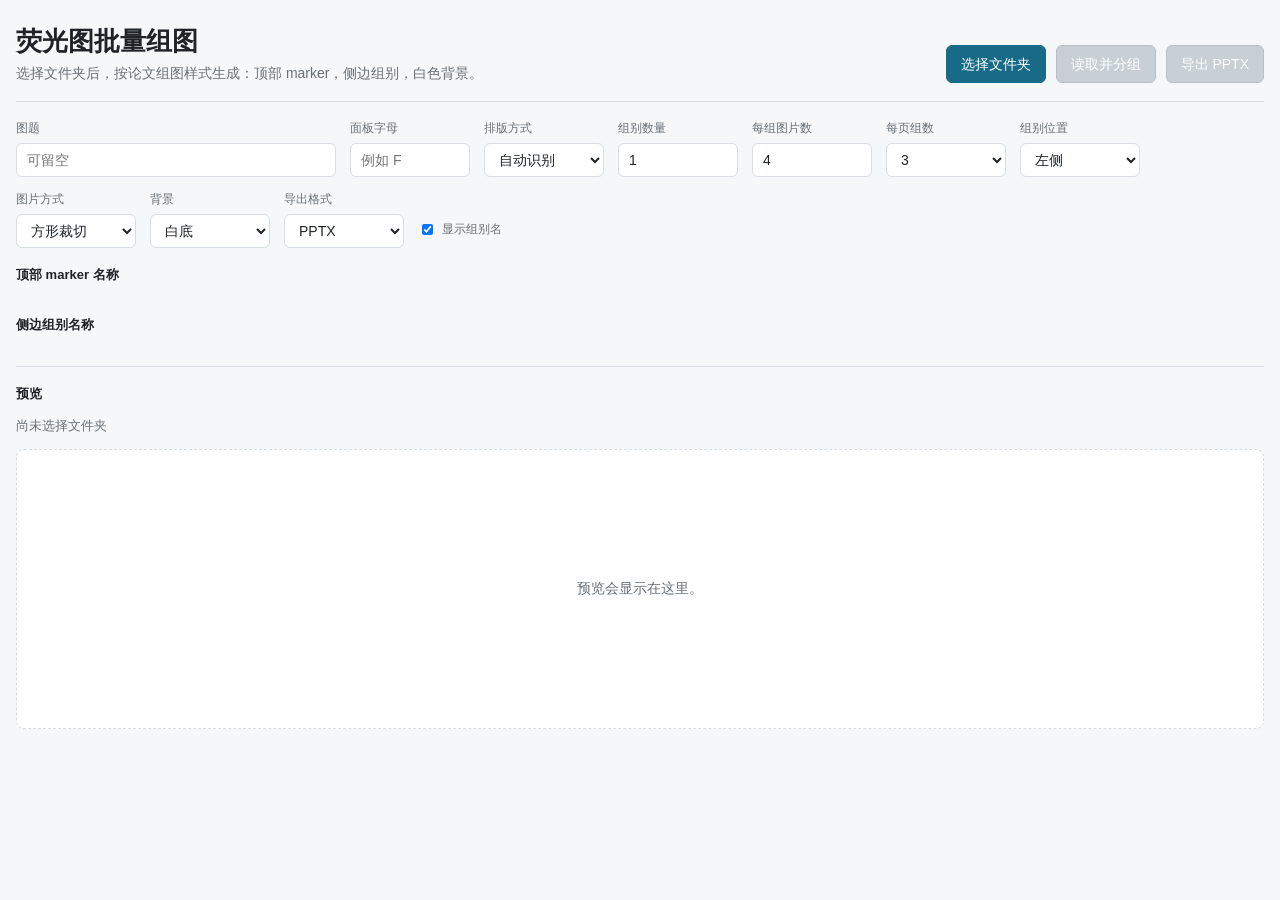
==== templates/index.html @ 7834a8c2 "Initial IF group pictures web app" ====
<!doctype html>
<html lang="zh-CN">
  <head>
    <meta charset="utf-8">
    <meta name="viewport" content="width=device-width, initial-scale=1">
    <title>荧光图批量组图</title>
    <link rel="stylesheet" href="/static/styles.css">
  </head>
  <body>
    <main class="shell">
      <section class="toolbar">
        <div class="title-block">
          <h1>荧光图批量组图</h1>
          <p id="summary">选择文件夹后，按论文组图样式生成：顶部 marker，侧边组别，白色背景。</p>
        </div>

        <div class="controls">
          <label class="file-picker">
            <input id="folderInput" type="file" webkitdirectory directory multiple accept=".tif,.tiff,.png,.jpg,.jpeg,.bmp">
            选择文件夹
          </label>
          <button id="uploadBtn" type="button" disabled>读取并分组</button>
          <button id="exportBtn" type="button" disabled>导出 PPTX</button>
        </div>
      </section>

      <section class="settings">
        <label>
          图题
          <input id="deckTitle" type="text" value="" placeholder="可留空">
        </label>
        <label>
          面板字母
          <input id="panelLetter" type="text" value="" placeholder="例如 F">
        </label>
        <label>
          排版方式
          <select id="layoutMode">
            <option value="auto" selected>自动识别</option>
            <option value="manual">手动数量</option>
          </select>
        </label>
        <label class="manual-only" hidden>
          组别数量
          <input id="groupCount" type="number" min="1" max="50" value="1">
        </label>
        <label class="manual-only" hidden>
          每组图片数
          <input id="imagesPerGroup" type="number" min="1" max="20" value="4">
        </label>
        <label>
          每页组数
          <select id="rowsPerSlide">
            <option value="1">1</option>
            <option value="2">2</option>
            <option value="3" selected>3</option>
            <option value="4">4</option>
            <option value="5">5</option>
            <option value="6">6</option>
          </select>
        </label>
        <label>
          组别位置
          <select id="groupLabelSide">
            <option value="left" selected>左侧</option>
            <option value="right">右侧</option>
          </select>
        </label>
        <label>
          图片方式
          <select id="fitMode">
            <option value="crop" selected>方形裁切</option>
            <option value="contain">完整保留</option>
          </select>
        </label>
        <label>
          背景
          <select id="background">
            <option value="white" selected>白底</option>
            <option value="black">黑底</option>
          </select>
        </label>
        <label>
          导出格式
          <select id="exportFormat">
            <option value="pptx" selected>PPTX</option>
            <option value="png">PNG</option>
            <option value="jpg">JPG</option>
            <option value="pdf">PDF</option>
          </select>
        </label>
        <label class="check-label">
          <input id="showSampleName" type="checkbox" checked>
          显示组别名
        </label>
      </section>

      <section id="channelPanel" class="channel-panel" hidden>
        <div class="section-title">顶部 marker 名称</div>
        <div id="channels" class="channels"></div>
      </section>

      <section id="groupPanel" class="group-panel" hidden>
        <div class="section-title">侧边组别名称</div>
        <div id="groupLabels" class="group-labels"></div>
      </section>

      <section class="preview-head">
        <div class="section-title">预览</div>
        <div id="status" class="status">尚未选择文件夹</div>
      </section>
      <section id="preview" class="preview empty">
        <div class="empty-text">预览会显示在这里。</div>
      </section>
    </main>

    <script src="/static/app.js"></script>
  </body>
</html>
---- static/styles.css ----
:root {
  color-scheme: light;
  --bg: #f6f7f8;
  --surface: #ffffff;
  --text: #1f2328;
  --muted: #687076;
  --line: #d7dde2;
  --accent: #176b87;
  --accent-strong: #0c4f64;
}

* {
  box-sizing: border-box;
}

body {
  margin: 0;
  min-width: 320px;
  background: var(--bg);
  color: var(--text);
  font-family: "Microsoft YaHei", "Segoe UI", Arial, sans-serif;
}

.shell {
  width: min(1440px, calc(100vw - 32px));
  margin: 0 auto;
  padding: 24px 0 40px;
}

.toolbar {
  display: flex;
  align-items: flex-end;
  justify-content: space-between;
  gap: 20px;
  padding-bottom: 18px;
  border-bottom: 1px solid var(--line);
}

h1 {
  margin: 0 0 6px;
  font-size: 26px;
  font-weight: 700;
  letter-spacing: 0;
}

p {
  margin: 0;
  color: var(--muted);
  font-size: 14px;
}

.controls {
  display: flex;
  flex-wrap: wrap;
  justify-content: flex-end;
  gap: 10px;
}

button,
.file-picker {
  height: 38px;
  border: 1px solid var(--accent);
  border-radius: 6px;
  padding: 0 14px;
  background: var(--accent);
  color: #fff;
  font-size: 14px;
  line-height: 36px;
  cursor: pointer;
}

button:disabled {
  border-color: #b9c2c9;
  background: #c8d0d6;
  cursor: not-allowed;
}

.file-picker input {
  display: none;
}

.settings,
.channel-panel,
.group-panel,
.preview-head {
  display: flex;
  flex-wrap: wrap;
  align-items: end;
  gap: 14px;
  margin-top: 18px;
}

.settings label,
.channel-row,
.group-label-row {
  display: grid;
  gap: 6px;
  color: var(--muted);
  font-size: 12px;
}

.settings input[type="text"],
.settings input[type="number"],
.settings select,
.channel-row input[type="text"],
.group-label-row input[type="text"] {
  height: 34px;
  min-width: 120px;
  border: 1px solid var(--line);
  border-radius: 6px;
  padding: 0 10px;
  background: #fff;
  color: var(--text);
  font-size: 14px;
}

.settings input#deckTitle {
  width: min(320px, 90vw);
}

.settings input#panelLetter {
  width: 90px;
}

.check-label {
  grid-template-columns: 18px auto;
  align-items: center;
  height: 34px;
  padding-bottom: 3px;
}

.section-title {
  width: 100%;
  color: var(--text);
  font-size: 13px;
  font-weight: 700;
}

.channels,
.group-labels {
  display: flex;
  flex-wrap: wrap;
  gap: 12px;
}

.channel-row {
  grid-template-columns: 18px 56px 130px;
  align-items: center;
  min-height: 34px;
}

.group-label-row {
  grid-template-columns: 58px 150px;
  align-items: center;
  min-height: 34px;
}

.preview-head {
  justify-content: space-between;
  border-top: 1px solid var(--line);
  padding-top: 18px;
}

.status {
  color: var(--muted);
  font-size: 13px;
}

.status a {
  color: var(--accent-strong);
  font-weight: 700;
}

.preview {
  display: grid;
  gap: 16px;
  margin-top: 14px;
}

.preview.empty {
  min-height: 280px;
  display: grid;
  place-items: center;
  border: 1px dashed var(--line);
  border-radius: 8px;
  background: var(--surface);
}

.empty-text {
  color: var(--muted);
  font-size: 14px;
}

.missing {
  display: grid;
  place-items: center;
  width: 100%;
  aspect-ratio: 3 / 2;
  border: 1px dashed #59636d;
  color: #aeb7c0;
  font-size: 12px;
}

.figure-preview {
  overflow-x: auto;
  padding: 18px;
  border: 1px solid var(--line);
  border-radius: 8px;
  background: #fff;
}

.figure-grid {
  display: grid;
  gap: 4px;
  min-width: 680px;
  align-items: center;
  background: #fff;
}

.figure-marker {
  height: 28px;
  display: grid;
  place-items: center;
  color: #111;
  font-size: 16px;
  font-weight: 800;
  text-align: center;
}

.figure-group-label {
  width: 96px;
  min-height: 130px;
  display: grid;
  place-items: center;
  color: #111;
  font-size: 16px;
  font-weight: 800;
  writing-mode: vertical-rl;
  transform: rotate(180deg);
}

.figure-cell {
  min-width: 0;
  background: #000;
}

.figure-cell img {
  display: block;
  width: 100%;
  aspect-ratio: 1 / 1;
  object-fit: cover;
  background: #000;
}

@media (max-width: 860px) {
  .toolbar {
    align-items: stretch;
    flex-direction: column;
  }

  .controls {
    justify-content: flex-start;
  }

  .figure-grid {
    grid-template-columns: 1fr !important;
  }

  .figure-group-label {
    width: auto;
    min-height: auto;
    writing-mode: horizontal-tb;
    transform: none;
    padding: 10px 0;
  }
}
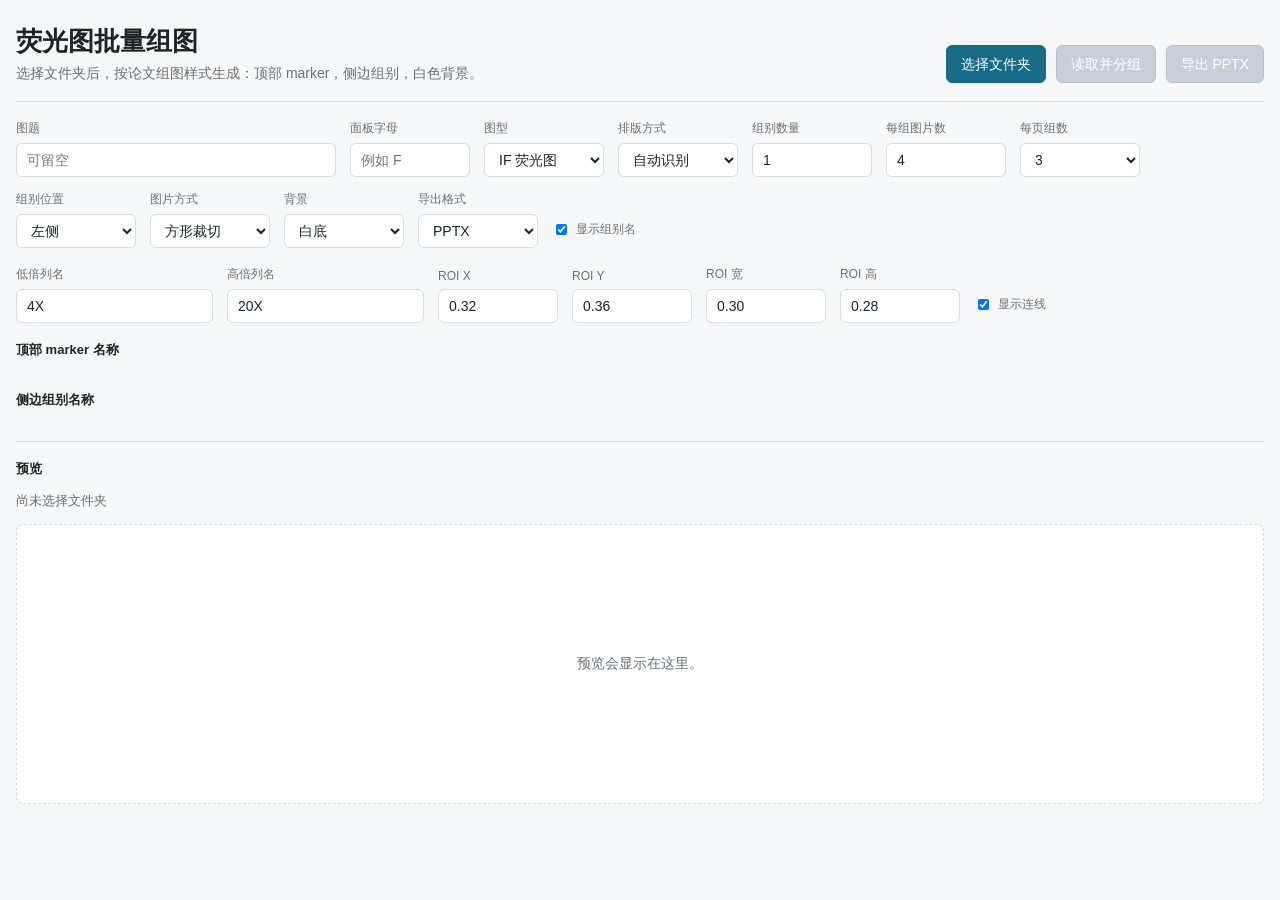
==== commit dd7f9789: "Add IHC layout mode" ====
--- a/templates/index.html
+++ b/templates/index.html
@@ -32,6 +32,13 @@
         <label>
           面板字母
           <input id="panelLetter" type="text" value="" placeholder="例如 F">
+        </label>
+        <label>
+          图型
+          <select id="figureType">
+            <option value="if" selected>IF 荧光图</option>
+            <option value="ihc">IHC 组化图</option>
+          </select>
         </label>
         <label>
           排版方式
@@ -95,6 +102,48 @@
         </label>
       </section>
 
+      <section id="ihcSettings" class="settings" hidden>
+        <label>
+          低倍列名
+          <input id="ihcLowLabel" type="text" value="4X">
+        </label>
+        <label>
+          高倍列名
+          <input id="ihcHighLabel" type="text" value="20X">
+        </label>
+        <label>
+          ROI X
+          <input id="ihcRoiX" type="number" min="0" max="1" step="0.05" value="0.32">
+        </label>
+        <label>
+          ROI Y
+          <input id="ihcRoiY" type="number" min="0" max="1" step="0.05" value="0.36">
+        </label>
+        <label>
+          ROI 宽
+          <input id="ihcRoiW" type="number" min="0.05" max="1" step="0.05" value="0.30">
+        </label>
+        <label>
+          ROI 高
+          <input id="ihcRoiH" type="number" min="0.05" max="1" step="0.05" value="0.28">
+        </label>
+        <label class="check-label">
+          <input id="ihcDrawConnectors" type="checkbox" checked>
+          显示连线
+        </label>
+      </section>
+
+      <section id="progressPanel" class="progress-panel" hidden>
+        <div class="progress-meta">
+          <span id="phaseText">准备上传</span>
+          <span id="elapsedText">0.0s</span>
+        </div>
+        <div class="progress-track">
+          <div id="progressBar" class="progress-bar"></div>
+        </div>
+        <div id="progressDetail" class="progress-detail">等待开始。</div>
+      </section>
+
       <section id="channelPanel" class="channel-panel" hidden>
         <div class="section-title">顶部 marker 名称</div>
         <div id="channels" class="channels"></div>
--- a/static/styles.css
+++ b/static/styles.css
@@ -90,6 +90,45 @@
   margin-top: 18px;
 }
 
+.progress-panel {
+  margin-top: 18px;
+  padding: 14px;
+  border: 1px solid var(--line);
+  border-radius: 8px;
+  background: var(--surface);
+}
+
+.progress-meta {
+  display: flex;
+  justify-content: space-between;
+  gap: 16px;
+  color: var(--text);
+  font-size: 13px;
+  font-weight: 700;
+}
+
+.progress-track {
+  overflow: hidden;
+  height: 10px;
+  margin-top: 10px;
+  border-radius: 999px;
+  background: #dce3e8;
+}
+
+.progress-bar {
+  width: 0%;
+  height: 100%;
+  border-radius: inherit;
+  background: var(--accent);
+  transition: width 160ms ease;
+}
+
+.progress-detail {
+  margin-top: 8px;
+  color: var(--muted);
+  font-size: 12px;
+}
+
 .settings label,
 .channel-row,
 .group-label-row {
@@ -252,6 +291,42 @@
   background: #000;
 }
 
+.ihc-preview {
+  overflow-x: auto;
+  padding: 18px;
+  border: 1px solid var(--line);
+  border-radius: 8px;
+  background: #fff;
+}
+
+.ihc-grid {
+  display: grid;
+  gap: 14px 28px;
+  min-width: 760px;
+  align-items: center;
+  background: #fff;
+}
+
+.ihc-cell {
+  position: relative;
+  min-width: 0;
+  border: 1px solid #2a2f33;
+  background: #f7f7f7;
+}
+
+.ihc-cell img {
+  display: block;
+  width: 100%;
+  aspect-ratio: 1.72 / 1;
+  object-fit: cover;
+}
+
+.ihc-roi {
+  position: absolute;
+  border: 2px solid #1f2328;
+  pointer-events: none;
+}
+
 @media (max-width: 860px) {
   .toolbar {
     align-items: stretch;
@@ -262,7 +337,8 @@
     justify-content: flex-start;
   }
 
-  .figure-grid {
+  .figure-grid,
+  .ihc-grid {
     grid-template-columns: 1fr !important;
   }
 
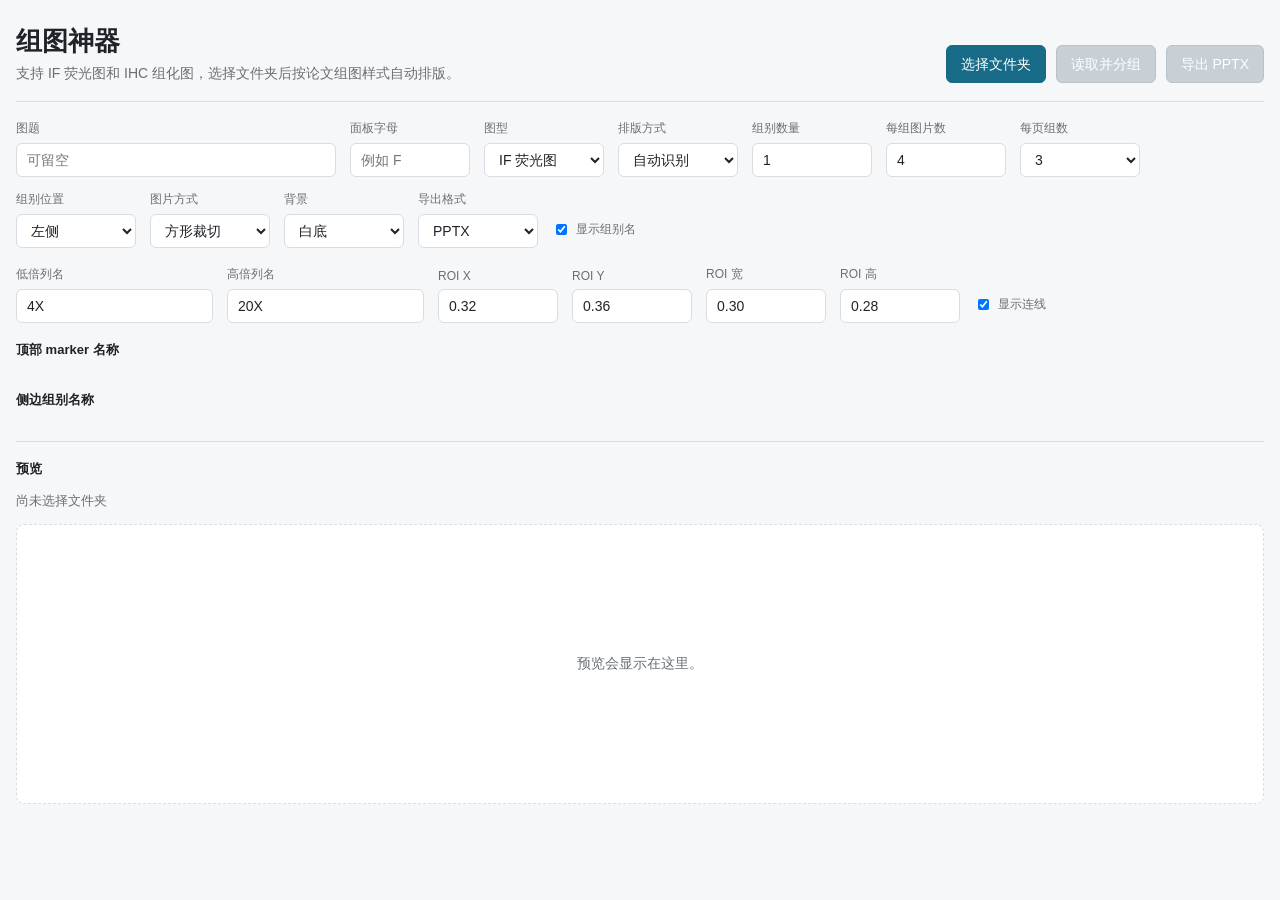
==== commit 0ced2c28: "Rename app to figure composer" ====
--- a/templates/index.html
+++ b/templates/index.html
@@ -3,15 +3,15 @@
   <head>
     <meta charset="utf-8">
     <meta name="viewport" content="width=device-width, initial-scale=1">
-    <title>荧光图批量组图</title>
+    <title>组图神器</title>
     <link rel="stylesheet" href="/static/styles.css">
   </head>
   <body>
     <main class="shell">
       <section class="toolbar">
         <div class="title-block">
-          <h1>荧光图批量组图</h1>
-          <p id="summary">选择文件夹后，按论文组图样式生成：顶部 marker，侧边组别，白色背景。</p>
+          <h1>组图神器</h1>
+          <p id="summary">支持 IF 荧光图和 IHC 组化图，选择文件夹后按论文组图样式自动排版。</p>
         </div>
 
         <div class="controls">
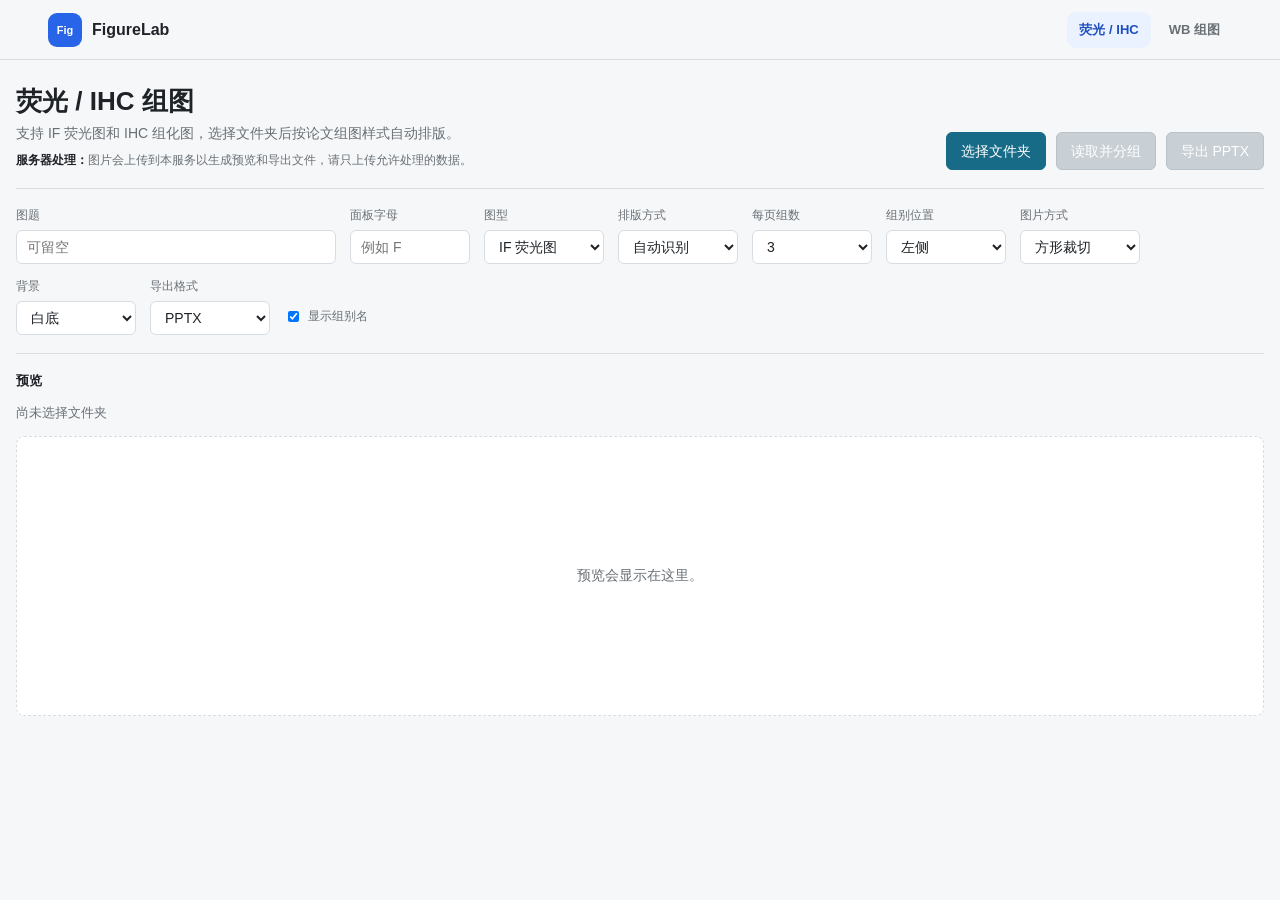
==== commit deeacdfb: "Unify FigureLab workspaces" ====
--- a/templates/index.html
+++ b/templates/index.html
@@ -3,15 +3,26 @@
   <head>
     <meta charset="utf-8">
     <meta name="viewport" content="width=device-width, initial-scale=1">
-    <title>组图神器</title>
+    <title>FigureLab · 荧光 / IHC 组图</title>
     <link rel="stylesheet" href="/static/styles.css">
   </head>
   <body>
+    <header class="suitebar">
+      <a class="suite-brand" href="/" aria-label="FigureLab 科研组图首页">
+        <span class="suite-mark" aria-hidden="true">Fig</span>
+        <span>FigureLab</span>
+      </a>
+      <nav class="suite-tabs" aria-label="组图工具">
+        <a class="suite-tab" href="/" aria-current="page">荧光 / IHC</a>
+        <a class="suite-tab" href="/wb">WB 组图</a>
+      </nav>
+    </header>
     <main class="shell">
       <section class="toolbar">
         <div class="title-block">
-          <h1>组图神器</h1>
+          <h1>荧光 / IHC 组图</h1>
           <p id="summary">支持 IF 荧光图和 IHC 组化图，选择文件夹后按论文组图样式自动排版。</p>
+          <p class="data-note"><strong>服务器处理：</strong>图片会上传到本服务以生成预览和导出文件，请只上传允许处理的数据。</p>
         </div>
 
         <div class="controls">
--- a/static/styles.css
+++ b/static/styles.css
@@ -13,12 +13,83 @@
   box-sizing: border-box;
 }
 
+[hidden] {
+  display: none !important;
+}
+
 body {
   margin: 0;
   min-width: 320px;
   background: var(--bg);
   color: var(--text);
   font-family: "Microsoft YaHei", "Segoe UI", Arial, sans-serif;
+}
+
+.suitebar {
+  position: sticky;
+  top: 0;
+  z-index: 30;
+  display: flex;
+  align-items: center;
+  justify-content: space-between;
+  min-height: 60px;
+  padding: 8px clamp(16px, 4vw, 48px);
+  border-bottom: 1px solid var(--line);
+  background: rgba(246, 247, 248, 0.94);
+  backdrop-filter: blur(14px);
+}
+
+.suite-brand,
+.suite-tabs {
+  display: flex;
+  align-items: center;
+}
+
+.suite-brand {
+  gap: 10px;
+  color: var(--text);
+  font-weight: 800;
+  text-decoration: none;
+}
+
+.suite-mark {
+  display: grid;
+  width: 34px;
+  height: 34px;
+  place-items: center;
+  border-radius: 9px;
+  color: #fff;
+  background: #2864e8;
+  font: 800 11px Arial, sans-serif;
+}
+
+.suite-tabs {
+  gap: 6px;
+}
+
+.suite-tab {
+  padding: 9px 12px;
+  border-radius: 9px;
+  color: var(--muted);
+  font-size: 13px;
+  font-weight: 700;
+  text-decoration: none;
+}
+
+.suite-tab:hover,
+.suite-tab[aria-current="page"] {
+  color: #1d4fbd;
+  background: #eaf1ff;
+}
+
+.data-note {
+  margin-top: 8px;
+  font-size: 12px;
+  line-height: 1.6;
+}
+
+.data-note strong {
+  color: var(--text);
 }
 
 .shell {
@@ -350,3 +421,18 @@
     padding: 10px 0;
   }
 }
+
+@media (max-width: 520px) {
+  .suitebar {
+    padding-inline: 12px;
+  }
+
+  .suite-brand > span:last-child {
+    display: none;
+  }
+
+  .suite-tab {
+    padding: 8px 9px;
+    font-size: 12px;
+  }
+}
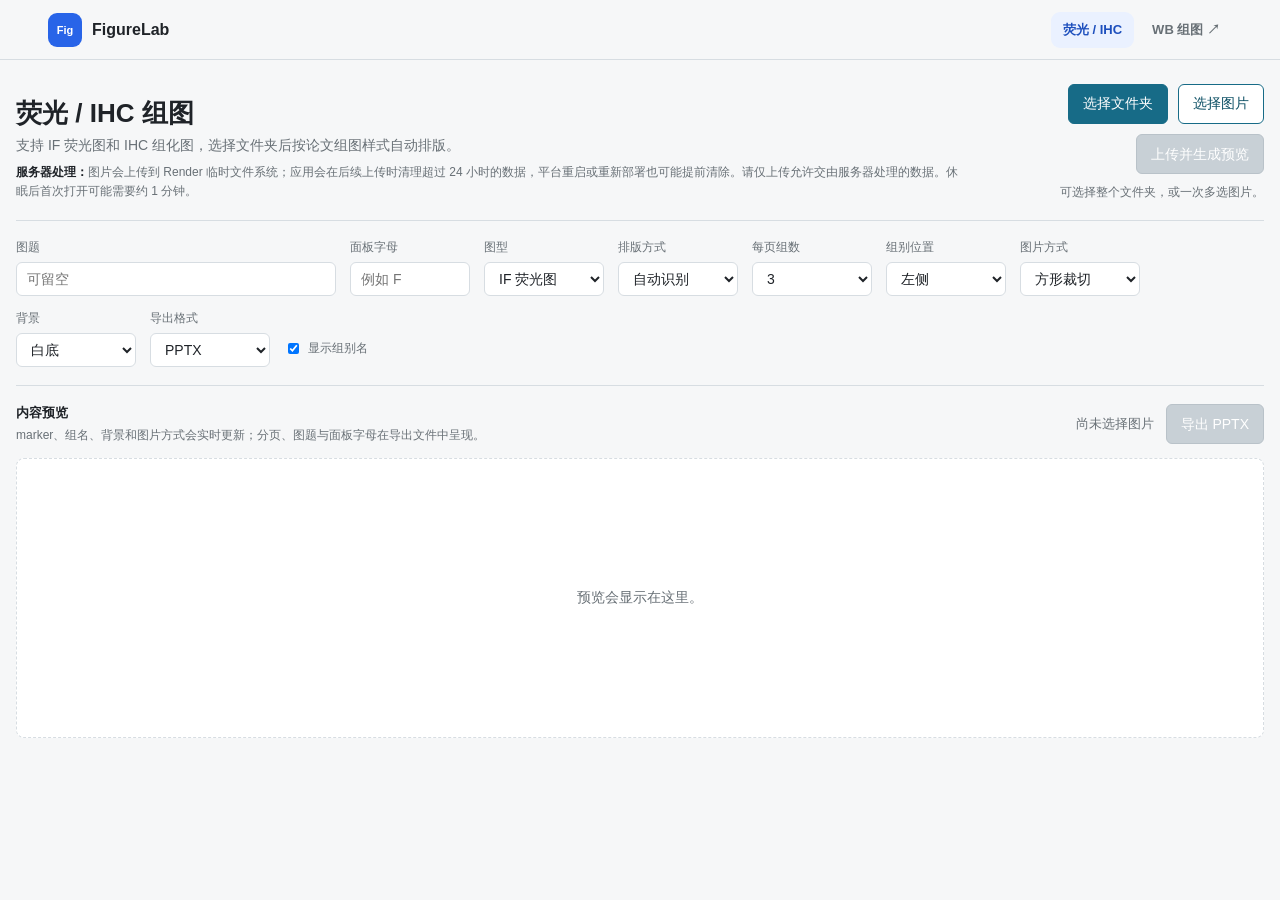
==== commit c13bf978: "Polish FigureLab workflow" ====
--- a/templates/index.html
+++ b/templates/index.html
@@ -3,35 +3,43 @@
   <head>
     <meta charset="utf-8">
     <meta name="viewport" content="width=device-width, initial-scale=1">
+    <meta name="description" content="FigureLab 荧光、IHC 与 Western blot 科研组图工具。">
+    <link rel="icon" href="data:image/svg+xml,%3Csvg xmlns='http://www.w3.org/2000/svg' viewBox='0 0 64 64'%3E%3Crect width='64' height='64' rx='16' fill='%232864e8'/%3E%3Ctext x='32' y='40' text-anchor='middle' font-family='Arial' font-size='20' font-weight='700' fill='white'%3EFig%3C/text%3E%3C/svg%3E">
     <title>FigureLab · 荧光 / IHC 组图</title>
     <link rel="stylesheet" href="/static/styles.css">
   </head>
   <body>
     <header class="suitebar">
-      <a class="suite-brand" href="/" aria-label="FigureLab 科研组图首页">
+      <a class="suite-brand" href="#top" aria-label="返回当前页面顶部">
         <span class="suite-mark" aria-hidden="true">Fig</span>
         <span>FigureLab</span>
       </a>
       <nav class="suite-tabs" aria-label="组图工具">
-        <a class="suite-tab" href="/" aria-current="page">荧光 / IHC</a>
-        <a class="suite-tab" href="/wb">WB 组图</a>
+        <a class="suite-tab" href="#top" aria-current="page">荧光 / IHC</a>
+        <a class="suite-tab" href="https://weigenwu.github.io/wb/#studio" target="_blank" rel="noopener" title="在新标签页打开；WB 图片只在浏览器本地处理">WB 组图 ↗</a>
       </nav>
     </header>
-    <main class="shell">
+    <main class="shell" id="top">
       <section class="toolbar">
         <div class="title-block">
           <h1>荧光 / IHC 组图</h1>
           <p id="summary">支持 IF 荧光图和 IHC 组化图，选择文件夹后按论文组图样式自动排版。</p>
-          <p class="data-note"><strong>服务器处理：</strong>图片会上传到本服务以生成预览和导出文件，请只上传允许处理的数据。</p>
+          <p class="data-note"><strong>服务器处理：</strong>图片会上传到 Render 临时文件系统；应用会在后续上传时清理超过 24 小时的数据，平台重启或重新部署也可能提前清除。请仅上传允许交由服务器处理的数据。休眠后首次打开可能需要约 1 分钟。</p>
         </div>
 
-        <div class="controls">
-          <label class="file-picker">
-            <input id="folderInput" type="file" webkitdirectory directory multiple accept=".tif,.tiff,.png,.jpg,.jpeg,.bmp">
-            选择文件夹
-          </label>
-          <button id="uploadBtn" type="button" disabled>读取并分组</button>
-          <button id="exportBtn" type="button" disabled>导出 PPTX</button>
+        <div class="upload-actions">
+          <div class="controls">
+            <label class="file-picker">
+              <input id="folderInput" type="file" webkitdirectory directory multiple accept=".tif,.tiff,.png,.jpg,.jpeg,.bmp" aria-describedby="fileSummary">
+              选择文件夹
+            </label>
+            <label class="file-picker secondary">
+              <input id="fileInput" type="file" multiple accept=".tif,.tiff,.png,.jpg,.jpeg,.bmp" aria-describedby="fileSummary">
+              选择图片
+            </label>
+            <button id="uploadBtn" type="button" disabled>上传并生成预览</button>
+          </div>
+          <p id="fileSummary" class="file-summary" aria-live="polite">可选择整个文件夹，或一次多选图片。</p>
         </div>
       </section>
 
@@ -140,23 +148,23 @@
         </label>
         <label class="check-label">
           <input id="ihcDrawConnectors" type="checkbox" checked>
-          显示连线
+          显示连线（导出文件）
         </label>
       </section>
 
       <section id="progressPanel" class="progress-panel" hidden>
         <div class="progress-meta">
           <span id="phaseText">准备上传</span>
-          <span id="elapsedText">0.0s</span>
+          <span class="progress-side"><span id="elapsedText">0.0s</span><button id="cancelUpload" class="cancel-button" type="button" hidden>取消</button></span>
         </div>
-        <div class="progress-track">
+        <div id="progressTrack" class="progress-track" role="progressbar" aria-label="任务进度" aria-valuemin="0" aria-valuemax="100" aria-valuenow="0">
           <div id="progressBar" class="progress-bar"></div>
         </div>
-        <div id="progressDetail" class="progress-detail">等待开始。</div>
+        <div id="progressDetail" class="progress-detail" aria-live="polite">等待开始。</div>
       </section>
 
       <section id="channelPanel" class="channel-panel" hidden>
-        <div class="section-title">顶部 marker 名称</div>
+        <div class="section-title">顶部 marker 名称与显示通道</div>
         <div id="channels" class="channels"></div>
       </section>
 
@@ -166,8 +174,14 @@
       </section>
 
       <section class="preview-head">
-        <div class="section-title">预览</div>
-        <div id="status" class="status">尚未选择文件夹</div>
+        <div>
+          <div class="section-title">内容预览</div>
+          <p class="preview-hint">marker、组名、背景和图片方式会实时更新；分页、图题与面板字母在导出文件中呈现。</p>
+        </div>
+        <div class="preview-actions">
+          <div id="status" class="status" role="status" aria-live="polite">尚未选择图片</div>
+          <button id="exportBtn" type="button" disabled>导出 PPTX</button>
+        </div>
       </section>
       <section id="preview" class="preview empty">
         <div class="empty-text">预览会显示在这里。</div>
--- a/static/styles.css
+++ b/static/styles.css
@@ -127,9 +127,23 @@
   gap: 10px;
 }
 
+.upload-actions {
+  display: grid;
+  justify-items: end;
+  gap: 9px;
+}
+
+.file-summary {
+  max-width: 560px;
+  font-size: 12px;
+  line-height: 1.55;
+  text-align: right;
+}
+
 button,
 .file-picker {
-  height: 38px;
+  position: relative;
+  min-height: 40px;
   border: 1px solid var(--accent);
   border-radius: 6px;
   padding: 0 14px;
@@ -140,6 +154,22 @@
   cursor: pointer;
 }
 
+.file-picker.secondary {
+  color: var(--accent-strong);
+  background: #fff;
+}
+
+.file-picker[aria-disabled="true"] {
+  opacity: 0.55;
+  cursor: not-allowed;
+}
+
+button:focus-visible,
+.file-picker:focus-within {
+  outline: 3px solid rgba(23, 107, 135, 0.24);
+  outline-offset: 2px;
+}
+
 button:disabled {
   border-color: #b9c2c9;
   background: #c8d0d6;
@@ -147,7 +177,13 @@
 }
 
 .file-picker input {
-  display: none;
+  position: absolute;
+  width: 1px;
+  height: 1px;
+  margin: -1px;
+  overflow: hidden;
+  clip-path: inset(50%);
+  white-space: nowrap;
 }
 
 .settings,
@@ -176,6 +212,22 @@
   color: var(--text);
   font-size: 13px;
   font-weight: 700;
+}
+
+.progress-side {
+  display: inline-flex;
+  align-items: center;
+  gap: 10px;
+}
+
+.cancel-button {
+  min-height: 30px;
+  padding: 0 10px;
+  border-color: var(--line);
+  color: var(--text);
+  background: #fff;
+  font-size: 12px;
+  line-height: 28px;
 }
 
 .progress-track {
@@ -266,9 +318,22 @@
 }
 
 .preview-head {
+  align-items: center;
   justify-content: space-between;
   border-top: 1px solid var(--line);
   padding-top: 18px;
+}
+
+.preview-hint {
+  margin-top: 5px;
+  font-size: 12px;
+}
+
+.preview-actions {
+  display: flex;
+  align-items: center;
+  justify-content: flex-end;
+  gap: 12px;
 }
 
 .status {
@@ -317,6 +382,32 @@
   border: 1px solid var(--line);
   border-radius: 8px;
   background: #fff;
+}
+
+.figure-preview.is-dark,
+.ihc-preview.is-dark,
+.is-dark .figure-grid,
+.is-dark .ihc-grid {
+  background: #111;
+}
+
+.is-dark .figure-marker,
+.is-dark .figure-group-label {
+  color: #fff;
+}
+
+.is-dark .ihc-cell {
+  border-color: #c7c7c7;
+  background: #111;
+}
+
+.is-dark .ihc-roi {
+  border-color: #fff;
+}
+
+.fit-contain .figure-cell img,
+.fit-contain .ihc-cell img {
+  object-fit: contain;
 }
 
 .figure-grid {
@@ -408,17 +499,12 @@
     justify-content: flex-start;
   }
 
-  .figure-grid,
-  .ihc-grid {
-    grid-template-columns: 1fr !important;
-  }
-
-  .figure-group-label {
-    width: auto;
-    min-height: auto;
-    writing-mode: horizontal-tb;
-    transform: none;
-    padding: 10px 0;
+  .upload-actions {
+    justify-items: start;
+  }
+
+  .file-summary {
+    text-align: left;
   }
 }
 
@@ -435,4 +521,14 @@
     padding: 8px 9px;
     font-size: 12px;
   }
-}
+
+  .preview-head,
+  .preview-actions {
+    align-items: stretch;
+    flex-direction: column;
+  }
+
+  .preview-actions button {
+    width: 100%;
+  }
+}
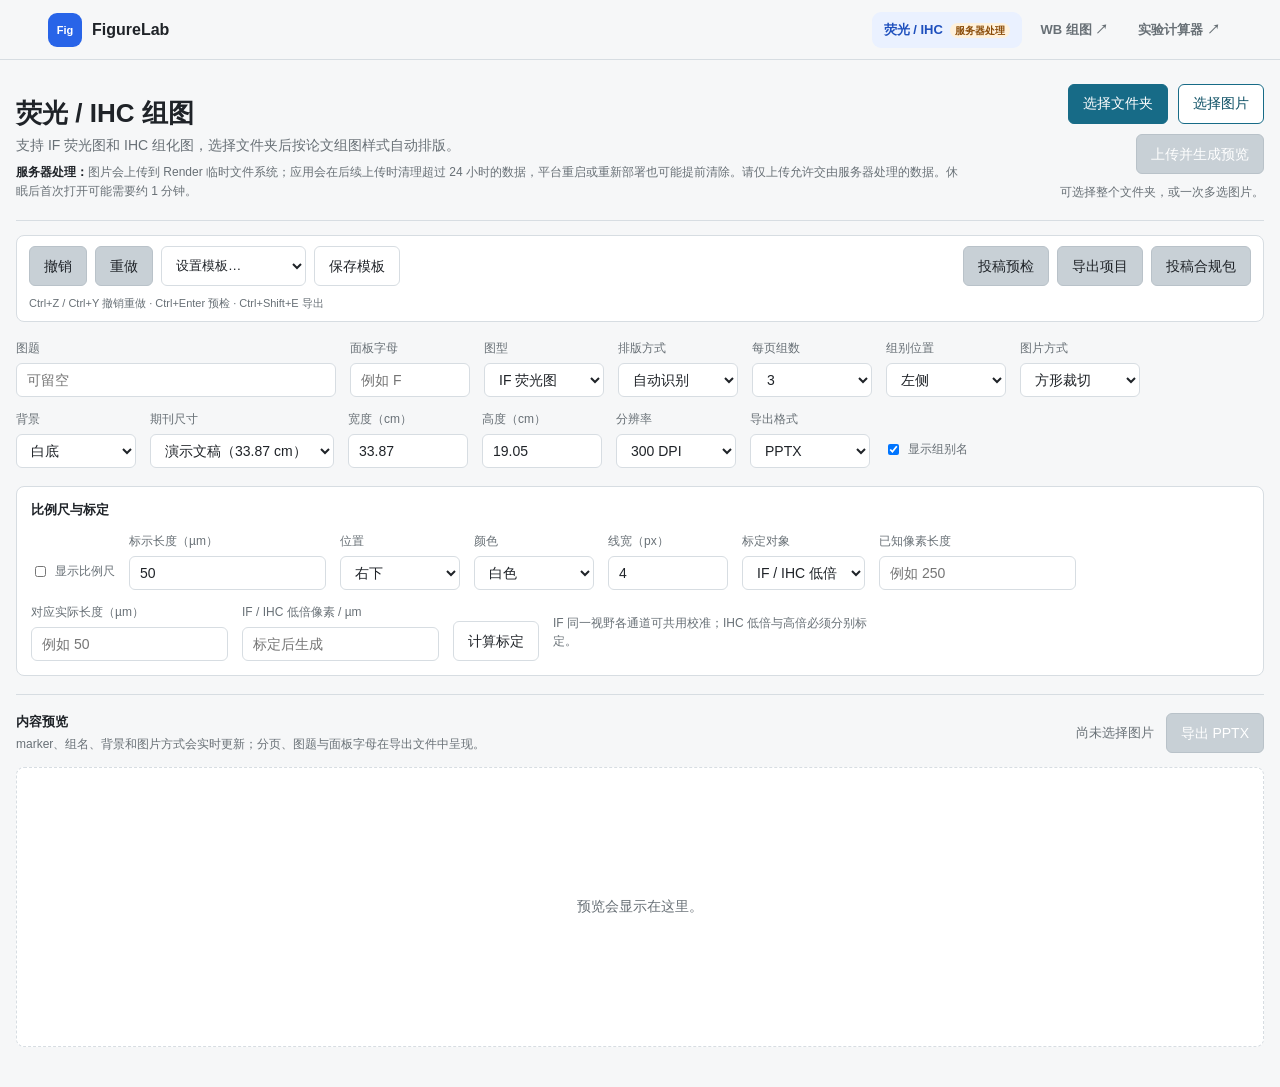
==== commit cfc37b55: "feat: harden IF and IHC figure workflows" ====
--- a/templates/index.html
+++ b/templates/index.html
@@ -15,8 +15,9 @@
         <span>FigureLab</span>
       </a>
       <nav class="suite-tabs" aria-label="组图工具">
-        <a class="suite-tab" href="#top" aria-current="page">荧光 / IHC</a>
+        <a class="suite-tab" href="#top" aria-current="page">荧光 / IHC <span class="suite-mode">服务器处理</span></a>
         <a class="suite-tab" href="https://weigenwu.github.io/wb/#studio" target="_blank" rel="noopener" title="在新标签页打开；WB 图片只在浏览器本地处理">WB 组图 ↗</a>
+        <a class="suite-tab" href="https://weigenwu.github.io/ikun-calculator/" target="_blank" rel="noopener" title="在新标签页打开实验计算器">实验计算器 ↗</a>
       </nav>
     </header>
     <main class="shell" id="top">
@@ -43,6 +44,23 @@
         </div>
       </section>
 
+      <section class="workflow-bar" aria-label="项目与编辑操作">
+        <div class="workflow-group">
+          <button id="undoBtn" class="quiet-button" type="button" disabled title="撤销（Ctrl+Z）">撤销</button>
+          <button id="redoBtn" class="quiet-button" type="button" disabled title="重做（Ctrl+Y）">重做</button>
+          <select id="templateSelect" aria-label="设置模板">
+            <option value="">设置模板…</option>
+          </select>
+          <button id="saveTemplateBtn" class="quiet-button" type="button">保存模板</button>
+        </div>
+        <div class="workflow-group">
+          <button id="preflightBtn" class="quiet-button" type="button" disabled title="投稿预检（Ctrl+Enter）">投稿预检</button>
+          <button id="projectExportBtn" class="quiet-button" type="button" disabled>导出项目</button>
+          <button id="complianceExportBtn" class="quiet-button" type="button" disabled>投稿合规包</button>
+        </div>
+        <p class="shortcut-hint">Ctrl+Z / Ctrl+Y 撤销重做 · Ctrl+Enter 预检 · Ctrl+Shift+E 导出</p>
+      </section>
+
       <section class="settings">
         <label>
           图题
@@ -107,12 +125,37 @@
           </select>
         </label>
         <label>
+          期刊尺寸
+          <select id="exportProfile">
+            <option value="slides" selected>演示文稿（33.87 cm）</option>
+            <option value="nature-single">期刊单栏（8.9 cm）</option>
+            <option value="nature-double">期刊双栏（18.3 cm）</option>
+            <option value="custom">自定义</option>
+          </select>
+        </label>
+        <label>
+          宽度（cm）
+          <input id="exportWidth" type="number" min="3" max="40" step="0.1" value="33.87">
+        </label>
+        <label>
+          高度（cm）
+          <input id="exportHeight" type="number" min="2" max="40" step="0.1" value="19.05">
+        </label>
+        <label>
+          分辨率
+          <select id="exportDpi">
+            <option value="300" selected>300 DPI</option>
+            <option value="600">600 DPI</option>
+          </select>
+        </label>
+        <label>
           导出格式
           <select id="exportFormat">
             <option value="pptx" selected>PPTX</option>
             <option value="png">PNG</option>
             <option value="jpg">JPG</option>
             <option value="pdf">PDF</option>
+            <option value="tiff">TIFF</option>
           </select>
         </label>
         <label class="check-label">
@@ -131,6 +174,10 @@
           <input id="ihcHighLabel" type="text" value="20X">
         </label>
         <label>
+          当前 ROI 组
+          <select id="ihcRoiGroup" aria-label="选择要调整 ROI 的组别"></select>
+        </label>
+        <label>
           ROI X
           <input id="ihcRoiX" type="number" min="0" max="1" step="0.05" value="0.32">
         </label>
@@ -150,6 +197,64 @@
           <input id="ihcDrawConnectors" type="checkbox" checked>
           显示连线（导出文件）
         </label>
+        <button id="resetIhcRoi" class="quiet-button" type="button">重置当前 ROI</button>
+      </section>
+
+      <section id="scaleSettings" class="settings settings-card" aria-labelledby="scaleTitle">
+        <div id="scaleTitle" class="section-title">比例尺与标定</div>
+        <label class="check-label">
+          <input id="showScaleBar" type="checkbox">
+          显示比例尺
+        </label>
+        <label>
+          标示长度（µm）
+          <input id="scaleLength" type="number" min="0.01" step="0.1" value="50">
+        </label>
+        <label>
+          位置
+          <select id="scalePosition">
+            <option value="bottom-right" selected>右下</option>
+            <option value="bottom-left">左下</option>
+            <option value="top-right">右上</option>
+            <option value="top-left">左上</option>
+          </select>
+        </label>
+        <label>
+          颜色
+          <select id="scaleColor">
+            <option value="white" selected>白色</option>
+            <option value="black">黑色</option>
+          </select>
+        </label>
+        <label>
+          线宽（px）
+          <input id="scaleThickness" type="number" min="1" max="12" step="1" value="4">
+        </label>
+        <label>
+          标定对象
+          <select id="calibrationTarget">
+            <option value="default" selected>IF / IHC 低倍</option>
+            <option value="high">IHC 高倍</option>
+          </select>
+        </label>
+        <label>
+          已知像素长度
+          <input id="calibrationPixels" type="number" min="0" step="0.1" placeholder="例如 250">
+        </label>
+        <label>
+          对应实际长度（µm）
+          <input id="calibrationMicrons" type="number" min="0" step="0.1" placeholder="例如 50">
+        </label>
+        <label>
+          IF / IHC 低倍像素 / µm
+          <input id="pixelsPerMicron" type="number" min="0" step="0.001" placeholder="标定后生成">
+        </label>
+        <label id="highCalibrationField" hidden>
+          IHC 高倍像素 / µm
+          <input id="highPixelsPerMicron" type="number" min="0" step="0.001" placeholder="高倍图独立标定">
+        </label>
+        <button id="calibrateBtn" class="quiet-button" type="button">计算标定</button>
+        <p id="calibrationStatus" class="inline-note" aria-live="polite">IF 同一视野各通道可共用校准；IHC 低倍与高倍必须分别标定。</p>
       </section>
 
       <section id="progressPanel" class="progress-panel" hidden>
@@ -173,6 +278,17 @@
         <div id="groupLabels" class="group-labels"></div>
       </section>
 
+      <section id="imageLibraryPanel" class="library-panel" hidden aria-labelledby="libraryTitle">
+        <div class="library-head">
+          <div>
+            <div id="libraryTitle" class="section-title">图片缩略图库与映射</div>
+            <p class="preview-hint">拖动缩略图可调整原图顺序；拖到预览单元格可交换图片。也可用每张图下方的组别与位置下拉框精确映射。</p>
+          </div>
+          <div id="mappingSummary" class="mapping-summary" aria-live="polite"></div>
+        </div>
+        <div id="imageGallery" class="image-gallery" role="list"></div>
+      </section>
+
       <section class="preview-head">
         <div>
           <div class="section-title">内容预览</div>
@@ -188,6 +304,23 @@
       </section>
     </main>
 
+    <dialog id="preflightDialog" class="preflight-dialog" aria-labelledby="preflightTitle">
+      <form method="dialog" class="dialog-card">
+        <div class="dialog-head">
+          <div>
+            <h2 id="preflightTitle">投稿预检</h2>
+            <p id="preflightSummary">正在检查图片、映射和导出规格…</p>
+          </div>
+          <button class="icon-button" value="cancel" aria-label="关闭投稿预检">×</button>
+        </div>
+        <ul id="preflightResults" class="preflight-results" aria-live="polite"></ul>
+        <div class="dialog-actions">
+          <button id="rerunPreflight" class="quiet-button" type="button">重新检查</button>
+          <button value="cancel" type="submit">完成</button>
+        </div>
+      </form>
+    </dialog>
+
     <script src="/static/app.js"></script>
   </body>
 </html>
--- a/static/styles.css
+++ b/static/styles.css
@@ -176,6 +176,28 @@
   cursor: not-allowed;
 }
 
+.suite-mode {
+  margin-left: 4px;
+  padding: 2px 5px;
+  border-radius: 999px;
+  color: #8a4b08;
+  background: #fff1db;
+  font-size: 10px;
+}
+
+.quiet-button {
+  border-color: var(--line);
+  background: #fff;
+  color: var(--text);
+  line-height: 36px;
+}
+
+.quiet-button:hover:not(:disabled) {
+  border-color: var(--accent);
+  color: var(--accent-strong);
+  background: #f4fbfd;
+}
+
 .file-picker input {
   position: absolute;
   width: 1px;
@@ -197,6 +219,64 @@
   margin-top: 18px;
 }
 
+.workflow-bar {
+  display: flex;
+  flex-wrap: wrap;
+  align-items: center;
+  justify-content: space-between;
+  gap: 10px 16px;
+  margin-top: 14px;
+  padding: 10px 12px;
+  border: 1px solid var(--line);
+  border-radius: 8px;
+  background: var(--surface);
+}
+
+.workflow-group {
+  display: flex;
+  flex-wrap: wrap;
+  align-items: center;
+  gap: 8px;
+}
+
+.workflow-bar select {
+  height: 40px;
+  min-width: 145px;
+  border: 1px solid var(--line);
+  border-radius: 6px;
+  padding: 0 30px 0 10px;
+  background: #fff;
+  color: var(--text);
+}
+
+.shortcut-hint {
+  width: 100%;
+  font-size: 11px;
+}
+
+.settings-card {
+  padding: 14px;
+  border: 1px solid var(--line);
+  border-radius: 8px;
+  background: var(--surface);
+}
+
+.settings-card .section-title {
+  flex-basis: 100%;
+}
+
+.settings input[readonly] {
+  color: #56616a;
+  background: #eef2f5;
+}
+
+.inline-note {
+  align-self: center;
+  max-width: 330px;
+  font-size: 12px;
+  line-height: 1.5;
+}
+
 .progress-panel {
   margin-top: 18px;
   padding: 14px;
@@ -324,6 +404,117 @@
   padding-top: 18px;
 }
 
+.library-panel {
+  margin-top: 18px;
+  padding: 14px;
+  border: 1px solid var(--line);
+  border-radius: 8px;
+  background: var(--surface);
+}
+
+.library-head {
+  display: flex;
+  align-items: start;
+  justify-content: space-between;
+  gap: 16px;
+}
+
+.mapping-summary {
+  flex: none;
+  color: var(--accent-strong);
+  font-size: 12px;
+  font-weight: 700;
+}
+
+.image-gallery {
+  display: grid;
+  grid-template-columns: repeat(auto-fill, minmax(180px, 1fr));
+  gap: 10px;
+  margin-top: 12px;
+}
+
+.image-card {
+  min-width: 0;
+  padding: 8px;
+  border: 1px solid var(--line);
+  border-radius: 7px;
+  background: #fbfcfd;
+  cursor: grab;
+}
+
+.image-card:focus-visible {
+  outline: 3px solid rgba(23, 107, 135, 0.24);
+  outline-offset: 2px;
+}
+
+.image-card.is-dragging {
+  opacity: 0.45;
+}
+
+.thumb-wrap {
+  position: relative;
+  overflow: hidden;
+  aspect-ratio: 4 / 3;
+  border-radius: 5px;
+  background: #111;
+}
+
+.thumb-wrap img {
+  display: block;
+  width: 100%;
+  height: 100%;
+  object-fit: contain;
+}
+
+.order-badge {
+  position: absolute;
+  z-index: 1;
+  top: 5px;
+  left: 5px;
+  min-width: 24px;
+  padding: 3px 6px;
+  border-radius: 999px;
+  color: #fff;
+  background: rgba(0, 0, 0, 0.72);
+  font: 700 11px Arial, sans-serif;
+  text-align: center;
+}
+
+.image-name {
+  overflow: hidden;
+  margin-top: 7px;
+  color: var(--text);
+  font-size: 12px;
+  font-weight: 700;
+  text-overflow: ellipsis;
+  white-space: nowrap;
+}
+
+.image-assignment {
+  display: grid;
+  grid-template-columns: 1fr 1fr;
+  gap: 6px;
+  margin-top: 7px;
+}
+
+.image-assignment label {
+  display: grid;
+  gap: 3px;
+  color: var(--muted);
+  font-size: 10px;
+}
+
+.image-assignment select {
+  width: 100%;
+  min-width: 0;
+  height: 30px;
+  border: 1px solid var(--line);
+  border-radius: 5px;
+  background: #fff;
+  color: var(--text);
+  font-size: 11px;
+}
+
 .preview-hint {
   margin-top: 5px;
   font-size: 12px;
@@ -426,6 +617,7 @@
   font-size: 16px;
   font-weight: 800;
   text-align: center;
+  font-family: Arial, sans-serif;
 }
 
 .figure-group-label {
@@ -438,11 +630,19 @@
   font-weight: 800;
   writing-mode: vertical-rl;
   transform: rotate(180deg);
+  font-family: Arial, sans-serif;
 }
 
 .figure-cell {
+  position: relative;
   min-width: 0;
   background: #000;
+}
+
+.figure-cell.is-drop-target,
+.ihc-cell.is-drop-target {
+  outline: 4px solid #21a179;
+  outline-offset: -4px;
 }
 
 .figure-cell img {
@@ -486,7 +686,153 @@
 .ihc-roi {
   position: absolute;
   border: 2px solid #1f2328;
+  cursor: move;
+  touch-action: none;
+}
+
+.ihc-roi:focus-visible {
+  outline: 3px solid #21a179;
+  outline-offset: 2px;
+}
+
+.roi-resize-handle {
+  position: absolute;
+  right: -5px;
+  bottom: -5px;
+  width: 11px;
+  height: 11px;
+  border: 1px solid currentColor;
+  background: #fff;
+  cursor: nwse-resize;
+}
+
+.scale-bar {
+  position: absolute;
+  z-index: 4;
+  display: grid;
+  justify-items: center;
+  width: var(--scale-width, 18%);
+  min-width: 32px;
+  max-width: 60%;
+  gap: 3px;
+  color: #fff;
   pointer-events: none;
+  filter: drop-shadow(0 1px 1px rgba(0, 0, 0, 0.5));
+}
+
+.scale-line {
+  width: 100%;
+  height: var(--scale-thickness, 4px);
+  background: currentColor;
+}
+
+.scale-label {
+  font: 700 clamp(8px, 1.2vw, 13px) Arial, sans-serif;
+  line-height: 1;
+  white-space: nowrap;
+}
+
+.scale-black {
+  color: #000;
+  filter: drop-shadow(0 1px 1px rgba(255, 255, 255, 0.5));
+}
+
+.scale-top-left { top: 5%; left: 5%; }
+.scale-top-right { top: 5%; right: 5%; }
+.scale-bottom-left { bottom: 5%; left: 5%; }
+.scale-bottom-right { right: 5%; bottom: 5%; }
+
+.preflight-dialog {
+  width: min(680px, calc(100vw - 24px));
+  max-height: calc(100vh - 40px);
+  border: 0;
+  border-radius: 12px;
+  padding: 0;
+  box-shadow: 0 24px 80px rgba(20, 29, 36, 0.28);
+}
+
+.preflight-dialog::backdrop {
+  background: rgba(20, 29, 36, 0.55);
+  backdrop-filter: blur(2px);
+}
+
+.dialog-card {
+  display: grid;
+  gap: 18px;
+  padding: 22px;
+}
+
+.dialog-head,
+.dialog-actions {
+  display: flex;
+  align-items: start;
+  justify-content: space-between;
+  gap: 16px;
+}
+
+.dialog-head h2 {
+  margin: 0 0 5px;
+  font-size: 20px;
+}
+
+.icon-button {
+  min-width: 38px;
+  padding: 0;
+  border-color: var(--line);
+  color: var(--text);
+  background: #fff;
+  font-size: 24px;
+  line-height: 34px;
+}
+
+.preflight-results {
+  display: grid;
+  max-height: 52vh;
+  overflow-y: auto;
+  gap: 8px;
+  margin: 0;
+  padding: 0;
+  list-style: none;
+}
+
+.preflight-item {
+  display: grid;
+  grid-template-columns: 26px 1fr;
+  gap: 9px;
+  padding: 11px;
+  border: 1px solid var(--line);
+  border-radius: 7px;
+  background: #f8fafb;
+}
+
+.preflight-item strong {
+  font-size: 13px;
+}
+
+.preflight-item p {
+  margin-top: 3px;
+  font-size: 12px;
+  line-height: 1.5;
+}
+
+.check-mark {
+  display: grid;
+  width: 24px;
+  height: 24px;
+  place-items: center;
+  border-radius: 50%;
+  color: #fff;
+  background: #687076;
+  font-weight: 800;
+}
+
+.is-pass .check-mark { background: #16865c; }
+.is-warn .check-mark { background: #b66a00; }
+.is-error .check-mark { background: #c53b36; }
+
+.dialog-actions {
+  align-items: center;
+  justify-content: flex-end;
 }
 
 @media (max-width: 860px) {
@@ -506,6 +852,16 @@
   .file-summary {
     text-align: left;
   }
+
+  .workflow-bar,
+  .library-head {
+    align-items: stretch;
+    flex-direction: column;
+  }
+
+  .mapping-summary {
+    align-self: flex-start;
+  }
 }
 
 @media (max-width: 520px) {
@@ -518,8 +874,12 @@
   }
 
   .suite-tab {
-    padding: 8px 9px;
-    font-size: 12px;
+    padding: 8px 6px;
+    font-size: 11px;
+  }
+
+  .suite-mode {
+    display: none;
   }
 
   .preview-head,
@@ -531,4 +891,22 @@
   .preview-actions button {
     width: 100%;
   }
-}
+
+  .workflow-group,
+  .workflow-group button,
+  .workflow-group select {
+    width: 100%;
+  }
+
+  .image-gallery {
+    grid-template-columns: repeat(2, minmax(0, 1fr));
+  }
+
+  .image-assignment {
+    grid-template-columns: 1fr;
+  }
+
+  .dialog-card {
+    padding: 16px;
+  }
+}
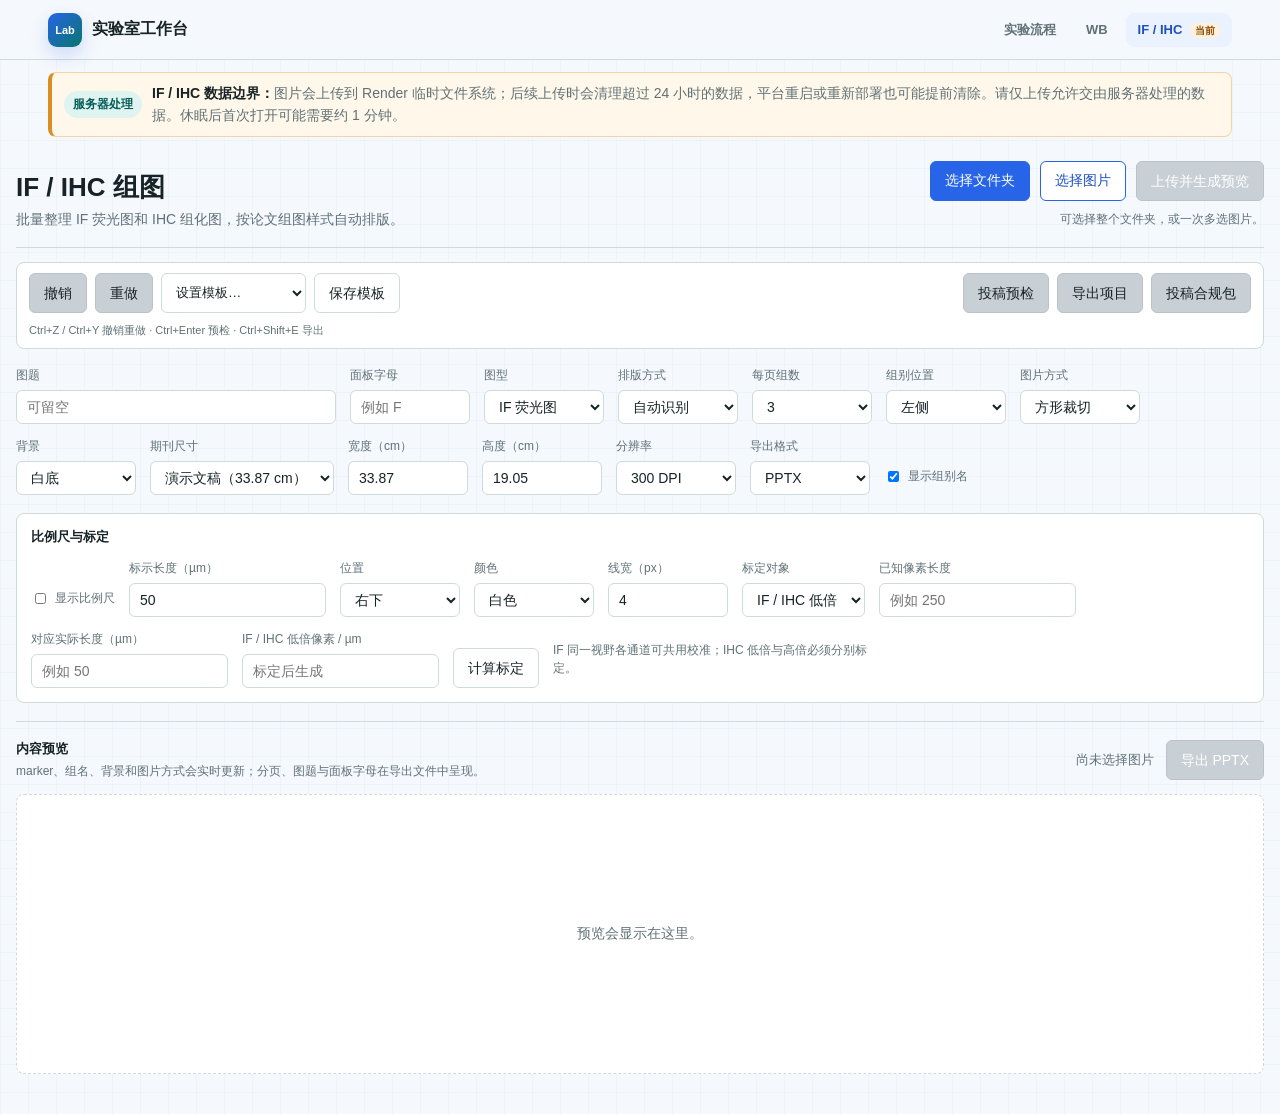
==== commit 6bf349d6: "Consolidate figure workbenches" ====
--- a/templates/index.html
+++ b/templates/index.html
@@ -3,29 +3,33 @@
   <head>
     <meta charset="utf-8">
     <meta name="viewport" content="width=device-width, initial-scale=1">
-    <meta name="description" content="FigureLab 荧光、IHC 与 Western blot 科研组图工具。">
-    <link rel="icon" href="data:image/svg+xml,%3Csvg xmlns='http://www.w3.org/2000/svg' viewBox='0 0 64 64'%3E%3Crect width='64' height='64' rx='16' fill='%232864e8'/%3E%3Ctext x='32' y='40' text-anchor='middle' font-family='Arial' font-size='20' font-weight='700' fill='white'%3EFig%3C/text%3E%3C/svg%3E">
-    <title>FigureLab · 荧光 / IHC 组图</title>
+    <meta name="theme-color" content="#2864e8">
+    <meta name="description" content="实验室一体化工作台中的 IF 荧光与 IHC 组化科研组图工具。">
+    <link rel="icon" href="data:image/svg+xml,%3Csvg xmlns='http://www.w3.org/2000/svg' viewBox='0 0 64 64'%3E%3Crect width='64' height='64' rx='16' fill='%232864e8'/%3E%3Ctext x='32' y='40' text-anchor='middle' font-family='Arial' font-size='18' font-weight='700' fill='white'%3ELab%3C/text%3E%3C/svg%3E">
+    <title>实验室工作台 · IF / IHC 组图</title>
     <link rel="stylesheet" href="/static/styles.css">
   </head>
-  <body>
+  <body id="top">
     <header class="suitebar">
-      <a class="suite-brand" href="#top" aria-label="返回当前页面顶部">
-        <span class="suite-mark" aria-hidden="true">Fig</span>
-        <span>FigureLab</span>
+      <a class="suite-brand" href="https://weigenwu.github.io/ikun-calculator/" aria-label="前往实验室统一入口">
+        <span class="suite-mark" aria-hidden="true">Lab</span>
+        <span>实验室工作台</span>
       </a>
-      <nav class="suite-tabs" aria-label="组图工具">
-        <a class="suite-tab" href="#top" aria-current="page">荧光 / IHC <span class="suite-mode">服务器处理</span></a>
-        <a class="suite-tab" href="https://weigenwu.github.io/wb/#studio" target="_blank" rel="noopener" title="在新标签页打开；WB 图片只在浏览器本地处理">WB 组图 ↗</a>
-        <a class="suite-tab" href="https://weigenwu.github.io/ikun-calculator/" target="_blank" rel="noopener" title="在新标签页打开实验计算器">实验计算器 ↗</a>
+      <nav class="suite-tabs" aria-label="实验室工具套件">
+        <a class="suite-tab" href="https://weigenwu.github.io/ikun-calculator/">实验流程</a>
+        <a class="suite-tab" href="https://weigenwu.github.io/wb/#studio" title="WB 原图只在浏览器本地处理">WB</a>
+        <a class="suite-tab" href="#top" aria-current="page">IF / IHC <span class="suite-mode">当前</span></a>
       </nav>
     </header>
-    <main class="shell" id="top">
+    <aside class="suite-boundary" aria-label="IF 和 IHC 数据处理说明">
+      <span class="suite-status">服务器处理</span>
+      <p><strong>IF / IHC 数据边界：</strong>图片会上传到 Render 临时文件系统；后续上传时会清理超过 24 小时的数据，平台重启或重新部署也可能提前清除。请仅上传允许交由服务器处理的数据。休眠后首次打开可能需要约 1 分钟。</p>
+    </aside>
+    <main class="shell">
       <section class="toolbar">
         <div class="title-block">
-          <h1>荧光 / IHC 组图</h1>
-          <p id="summary">支持 IF 荧光图和 IHC 组化图，选择文件夹后按论文组图样式自动排版。</p>
-          <p class="data-note"><strong>服务器处理：</strong>图片会上传到 Render 临时文件系统；应用会在后续上传时清理超过 24 小时的数据，平台重启或重新部署也可能提前清除。请仅上传允许交由服务器处理的数据。休眠后首次打开可能需要约 1 分钟。</p>
+          <h1>IF / IHC 组图</h1>
+          <p id="summary">批量整理 IF 荧光图和 IHC 组化图，按论文组图样式自动排版。</p>
         </div>
 
         <div class="upload-actions">
--- a/static/styles.css
+++ b/static/styles.css
@@ -1,12 +1,18 @@
 :root {
   color-scheme: light;
-  --bg: #f6f7f8;
+  --bg: #f5f8fc;
   --surface: #ffffff;
-  --text: #1f2328;
-  --muted: #687076;
-  --line: #d7dde2;
-  --accent: #176b87;
-  --accent-strong: #0c4f64;
+  --text: #172326;
+  --muted: #607177;
+  --line: #cfdbd8;
+  --accent: #2864e8;
+  --accent-strong: #1d4fbd;
+  --accent-soft: #eaf1ff;
+  --green: #08766d;
+  --green-strong: #075d58;
+  --green-soft: #dff4f0;
+  --amber: #d99022;
+  --amber-soft: #fff8e9;
 }
 
 * {
@@ -20,9 +26,13 @@
 body {
   margin: 0;
   min-width: 320px;
-  background: var(--bg);
-  color: var(--text);
-  font-family: "Microsoft YaHei", "Segoe UI", Arial, sans-serif;
+  background:
+    linear-gradient(rgba(8, 118, 109, 0.035) 1px, transparent 1px),
+    linear-gradient(90deg, rgba(40, 100, 232, 0.035) 1px, transparent 1px),
+    var(--bg);
+  background-size: 28px 28px, 28px 28px, auto;
+  color: var(--text);
+  font-family: Arial, "Microsoft YaHei", "PingFang SC", sans-serif;
 }
 
 .suitebar {
@@ -35,7 +45,7 @@
   min-height: 60px;
   padding: 8px clamp(16px, 4vw, 48px);
   border-bottom: 1px solid var(--line);
-  background: rgba(246, 247, 248, 0.94);
+  background: rgba(245, 248, 252, 0.94);
   backdrop-filter: blur(14px);
 }
 
@@ -59,7 +69,8 @@
   place-items: center;
   border-radius: 9px;
   color: #fff;
-  background: #2864e8;
+  background: linear-gradient(135deg, var(--accent), var(--green));
+  box-shadow: 0 8px 18px rgba(40, 100, 232, 0.2);
   font: 800 11px Arial, sans-serif;
 }
 
@@ -78,18 +89,44 @@
 
 .suite-tab:hover,
 .suite-tab[aria-current="page"] {
-  color: #1d4fbd;
-  background: #eaf1ff;
-}
-
-.data-note {
-  margin-top: 8px;
-  font-size: 12px;
-  line-height: 1.6;
-}
-
-.data-note strong {
-  color: var(--text);
+  color: var(--accent-strong);
+  background: var(--accent-soft);
+}
+
+.suite-tab:focus-visible,
+.suite-brand:focus-visible {
+  outline: 3px solid rgba(40, 100, 232, 0.28);
+  outline-offset: 2px;
+}
+
+.suite-boundary {
+  display: flex;
+  align-items: center;
+  gap: 10px;
+  margin: 12px clamp(16px, 4vw, 48px) 0;
+  padding: 10px 12px;
+  border: 1px solid rgba(217, 144, 34, 0.34);
+  border-left: 4px solid var(--amber);
+  border-radius: 8px;
+  background: rgba(255, 248, 233, 0.94);
+}
+
+.suite-boundary p {
+  line-height: 1.55;
+}
+
+.suite-boundary strong {
+  color: var(--text);
+}
+
+.suite-status {
+  flex: 0 0 auto;
+  padding: 5px 9px;
+  border-radius: 999px;
+  color: var(--green-strong);
+  background: var(--green-soft);
+  font-size: 12px;
+  font-weight: 800;
 }
 
 .shell {
@@ -866,20 +903,32 @@
 
 @media (max-width: 520px) {
   .suitebar {
+    align-items: flex-start;
+    flex-direction: column;
+    gap: 7px;
     padding-inline: 12px;
   }
 
-  .suite-brand > span:last-child {
-    display: none;
+  .suite-tabs {
+    width: 100%;
+    display: grid;
+    grid-template-columns: repeat(3, minmax(0, 1fr));
   }
 
   .suite-tab {
-    padding: 8px 6px;
-    font-size: 11px;
+    padding: 8px 4px;
+    font-size: 12px;
+    text-align: center;
   }
 
   .suite-mode {
     display: none;
+  }
+
+  .suite-boundary {
+    align-items: flex-start;
+    flex-direction: column;
+    margin-inline: 10px;
   }
 
   .preview-head,
